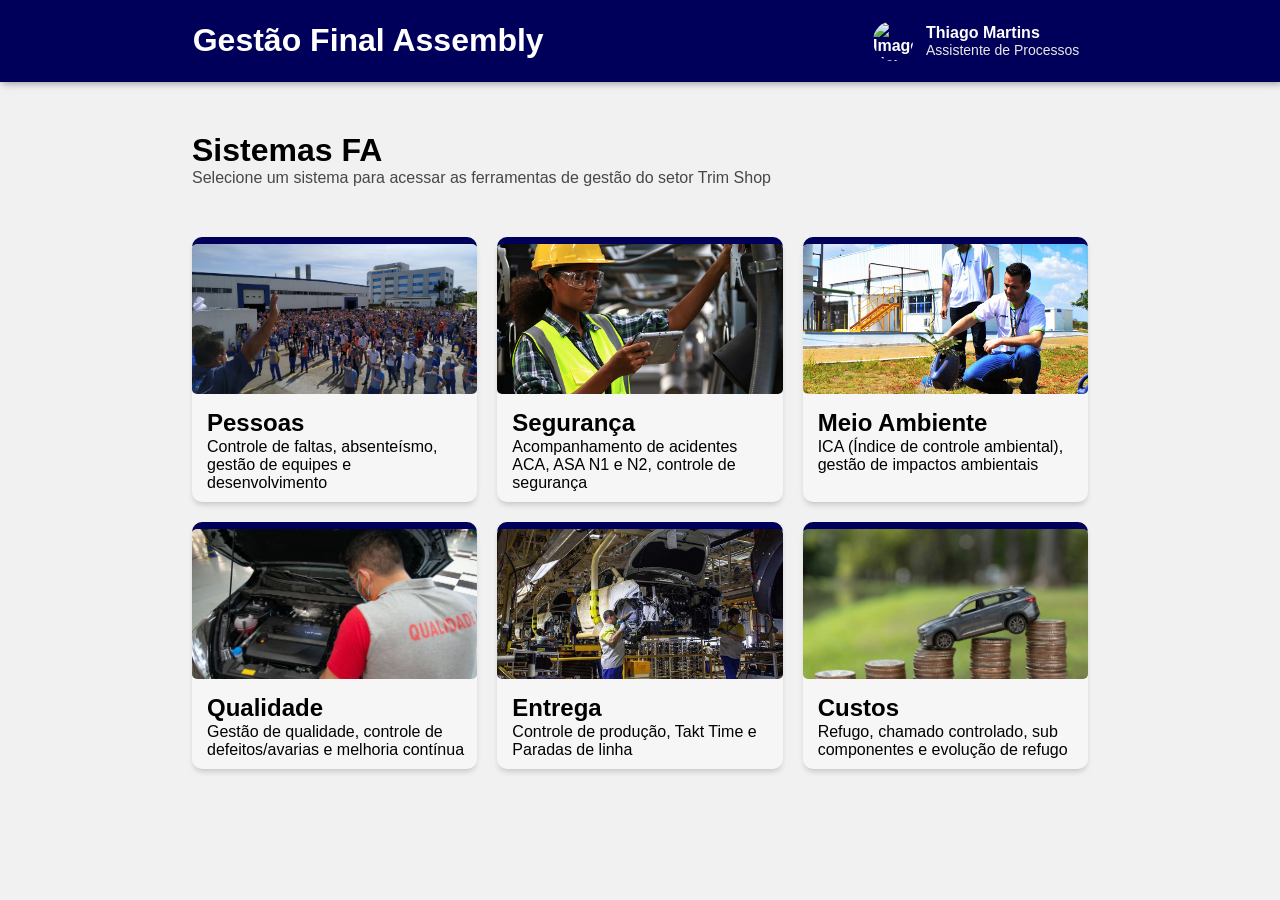
==== Sistema FA/index.html @ 95799370 "Teste" ====
<!DOCTYPE html>
<html lang="pt-br">
<head>
    <meta charset="UTF-8">
    <meta name="viewport" content="width=device-width, initial-scale=1.0">
    <title>Gestão Final Assembly</title>
    <link rel="stylesheet" href="styles/style.css">
    <link rel="stylesheet" href="https://cdnjs.cloudflare.com/ajax/libs/font-awesome/6.4.0/css/all.min.css">
</head>
<body>
    <header>
        <div id="header-wid">
            <h1>Gestão Final Assembly</h1>
            
            <div id="options-header">
                <div id="logo-usuario">
                    <img src="https://github.com/shadcn.png" alt="Imagem Usuario">
                    <div id="username">
                        <a href="#" id="nome">Thiago Martins</a>
                        <a href="#" id="funcao">Assistente de Processos</a>
                    </div>
                </div>
            </div>
        </div>
    </header>

    <main>
        <div id="title-main">
            <h1>Sistemas FA</h1>
            <p> Selecione um sistema para acessar as ferramentas de gestão do setor Trim Shop</p>
        </div>

        
        <div class="container">
            <section id="pessoas" class="card">
                <img src="imagens/img-pessoas.jpeg" alt="imagem pessoas">
                <div class="card-content">
                    <h2>Pessoas</h2>
                    <p>Controle de faltas, absenteísmo, gestão de equipes e desenvolvimento</p>
                </div>
            </section>

            <section id="seguranca" class="card">
                <img src="imagens/img-seguranca.jpeg" alt="imagem segurança">
                <div class="card-content">
                    <h2>Segurança</h2>
                    <p>Acompanhamento de acidentes ACA, ASA N1 e N2, controle de segurança</p>
                </div>
            </section>

            <section id="meio-ambiente" class="card">
                <img src="imagens/img-meio-ambiente.jpeg" alt="imagem meio ambiente">
                <div class="card-content">
                    <h2>Meio Ambiente</h2>
                    <p>ICA (Índice de controle ambiental), gestão de impactos ambientais</p>
                </div>
            </section>

            <section id="qualidade" class="card">
                <img src="imagens/img-qualidade.jpeg" alt="imagem qualidade">
                <div class="card-content">
                    <h2>Qualidade</h2>
                    <p>Gestão de qualidade, controle de defeitos/avarias e melhoria contínua</p>
                </div>
            </section>

            <section id="entrega" class="card">
                <img src="imagens/img-entrega.jpeg" alt="imagem entrega">
                <div class="card-content">
                    <h2>Entrega</h2>
                    <p>Controle de produção, Takt Time e Paradas de linha </p>
                </div>
            </section>

            <section id="custos" class="card">
                <img src="imagens/img-custos.jpeg" alt="imagem custos">
                <div class="card-content">
                    <h2>Custos</h2>
                    <p>Refugo, chamado controlado, sub componentes e evolução de refugo</p>
                </div>
            </section>
        </div>
    </main>
</body>
</html>
---- Sistema FA/styles/style.css ----
@keyframes aparecer {
    from {
        opacity: 0;
        transform: translateY(20px);
    }
    to {
        opacity: 1;
        transform: translateY(0);
    }
}

body{
    padding: 0;
    margin: 0;
    font-family: 'Segoe UI', Tahoma, Geneva, Verdana, sans-serif;
    background-color: #f1f1f1;
    animation: aparecer 0.5s ease-out;
}

header{
    background-color: #00005A;
    margin: 0;
    padding: 1px;
    box-shadow: 2px 1px 8px rgba(0, 0, 0, 0.4);
}

#header-wid{
    max-width: 70%;
    margin: 0 auto;
    color: white;
    display: flex;
    flex-direction: row;
    justify-content: space-between;
}

#header-wid ul{
    list-style: none;
    padding: 0;
    margin: 0;
    background-color: #00005A;
}

#logo-usuario{
    display: flex;
    flex-direction: row;
    align-items: center;
    font-weight: bold;
    padding: 5px 7px 5px 5px;
    border: 1px solid #00005A;
}

#logo-usuario:hover{
    cursor: pointer;
    border: 1px solid #0000ac;
    border-radius: 20px;
    background-color: #00007a;
}

#username{
    display: flex;
    flex-direction: column;
    gap: 0px;
    font: normal 16px 'Segoe UI', Tahoma, Geneva, Verdana, sans-serif;
    margin-left: 3px;
}   

#nome{
    color: white;
    text-decoration: none;
    font-weight: bold;
}

#funcao{
    color: #e9e9e9;
    font-size: 14px;
    text-decoration: none;
}

#logo-usuario img{
    width: 40px;
    height: 40px;
    border-radius: 50%;
    margin-right: 10px;
}

#options-header{
    display: flex;
    flex-direction: row;
    gap: 45px;
    align-items: center;
}

header > h1{
    font-size: 25px;
    font-weight: bolder;
    display: flex;
}

main{
    padding-bottom: 20px;
}

#title-main{
    display: flex;
    flex-direction: column;
    margin: 0 auto;
    max-width: 70%;
    margin-top: 50px;
    margin-bottom: 50px;
}

#title-main > h1, #title-main > p{
    margin: 0;
}

#title-main > p {
    color: rgb(71, 71, 71);
}

.container{
    display: grid;
    grid-template-columns: repeat(3, 1fr); 
    gap: 20px; 
    max-width: 70%; 
    margin: 0 auto;
}

.card{
    background-color: #F6F6F6;
    border-radius: 10px;
    height: auto;
    display: flex;
    flex-direction: column;
    gap:10px;
    box-shadow: 0 4px 6px -2px rgba(0,0,0,0.2);
    transition: transform 0.3s;
    border-top: 7px solid #00005A;
}

.card:hover{
    transform: translateY(-5px);
    cursor: pointer;
    box-shadow: 0 8px 6px -2px rgba(0,0,0,0.2);
}

.card > img{
    width: 100%;
    height: 150px;
    object-fit: cover;
    border-radius: 5px;
}

.card-content{
    display: flex;
    flex-direction: column;
    padding: 5px 5px 10px 15px;
    margin: 0;
    gap: 1px;
}

.card-content > h2{
    margin: 0;
}

.card-content > p{
    margin: 0;
}

#img-custos{
    background-size: cover;
    background-position: 100px;
}

@media (max-width: 900px) {
    .container {
        grid-template-columns: repeat(2, 1fr);
    }

}

@media (max-width: 600px) {
    .container {
        grid-template-columns: 1fr;
    }
}
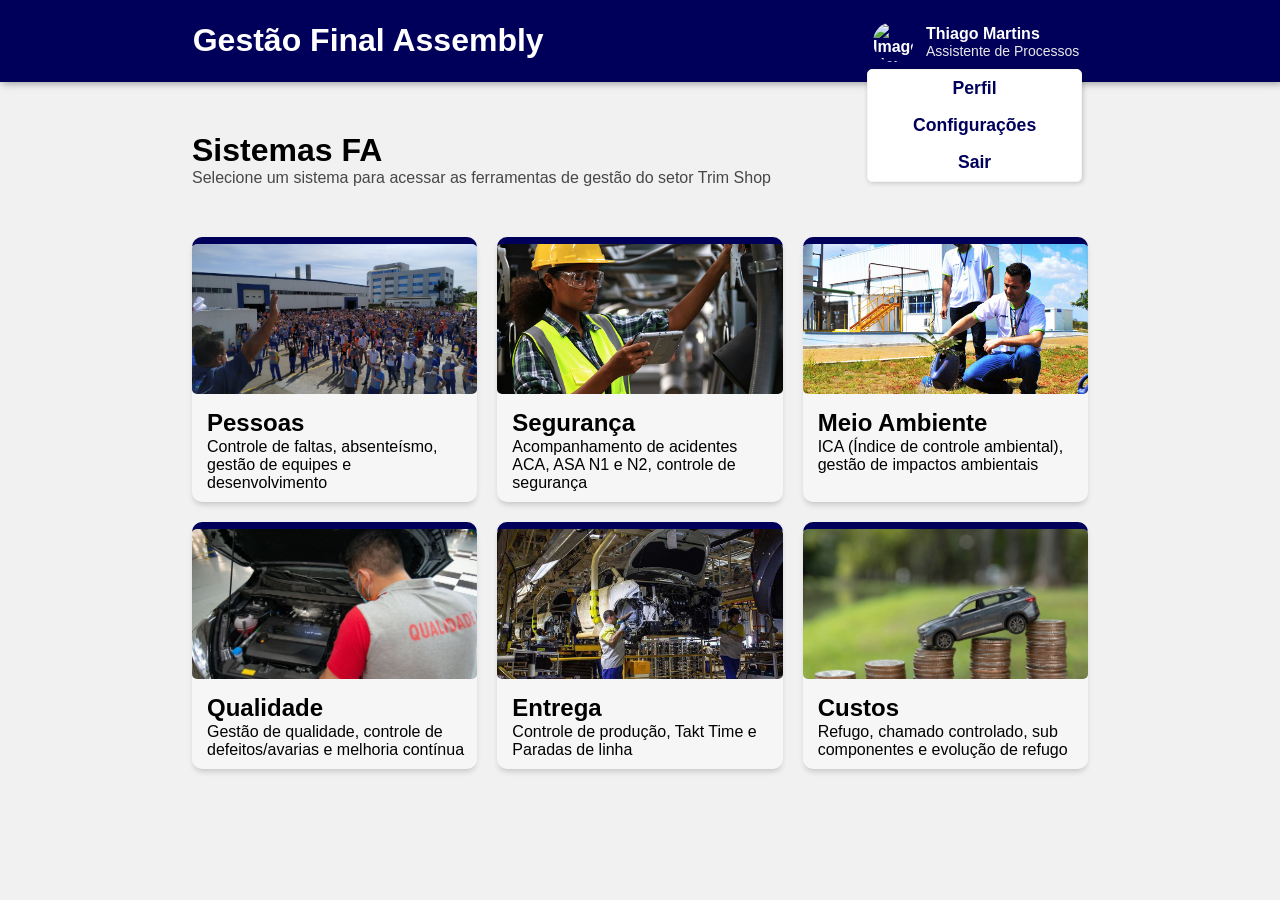
==== commit 71384a66: "Adiciona menu de opções no cabeçalho e ajusta estilos para responsividade" ====
--- a/Sistema FA/index.html
+++ b/Sistema FA/index.html
@@ -7,20 +7,27 @@
     <link rel="stylesheet" href="styles/style.css">
     <link rel="stylesheet" href="https://cdnjs.cloudflare.com/ajax/libs/font-awesome/6.4.0/css/all.min.css">
 </head>
-<body>
+<body onresize="mudouTamanho()">
     <header>
         <div id="header-wid">
             <h1>Gestão Final Assembly</h1>
             
             <div id="options-header">
-                <div id="logo-usuario">
+                
+                <div id="logo-usuario" onclick="clickMenu()">
                     <img src="https://github.com/shadcn.png" alt="Imagem Usuario">
                     <div id="username">
                         <a href="#" id="nome">Thiago Martins</a>
                         <a href="#" id="funcao">Assistente de Processos</a>
                     </div>
                 </div>
-            </div>
+            
+                <menu id="itens">
+                    <span class="txt-itens"><a href="#">Perfil</a></span>
+                    <span class="txt-itens"><a href="#">Configurações</a></span>
+                    <span class="txt-itens"><a href="#">Sair</a></span>
+                </menu>
+            </div> 
         </div>
     </header>
 
@@ -81,5 +88,25 @@
             </section>
         </div>
     </main>
+
+    <script>
+        const itens = document.getElementById('itens')
+
+        function mudouTamanho() {
+            if (window.innerWidth >= 769) {
+                itens.style.display = 'flex'
+            } else {
+                itens.style.display = 'none'
+            }
+        }
+
+        function clickMenu() {
+            itens.style.display = itens.style.display === 'flex' ? 'none' : 'flex'
+        }
+
+        window.addEventListener('resize', mudouTamanho)
+        window.addEventListener('load', mudouTamanho)
+    </script>
+
 </body>
 </html>
--- a/Sistema FA/styles/style.css
+++ b/Sistema FA/styles/style.css
@@ -85,9 +85,49 @@
 
 #options-header{
     display: flex;
-    flex-direction: row;
-    gap: 45px;
-    align-items: center;
+    flex-direction: column;
+    margin-top: 15px;
+}
+
+menu{
+    display: none;
+}
+
+#itens{
+    background-color: white;
+    position: absolute;
+    display: flex;
+    flex-direction: column;
+    top: calc(3.7em + 10px);
+    padding: 0;
+    border-radius: 5px;
+    margin: 0;
+    border: 1px solid whitesmoke;
+    box-shadow: 1px 1px 5px rgba(0,0,0,0.2);
+}
+
+#itens span{
+    padding: 8px 45px;
+    background-color: white;
+    font-size: 1.1em;
+    border-radius: 10px;
+}
+
+#itens span a{
+    text-decoration: none;
+    color: #00005A;
+    font-weight: bolder;
+}
+
+#itens span:hover{
+    background-color: #f3f3f3;
+    border-radius: 0px;
+}
+
+.txt-itens{
+    text-align: center;
+    padding: 10px 0;
+    cursor: pointer;
 }
 
 header > h1{
